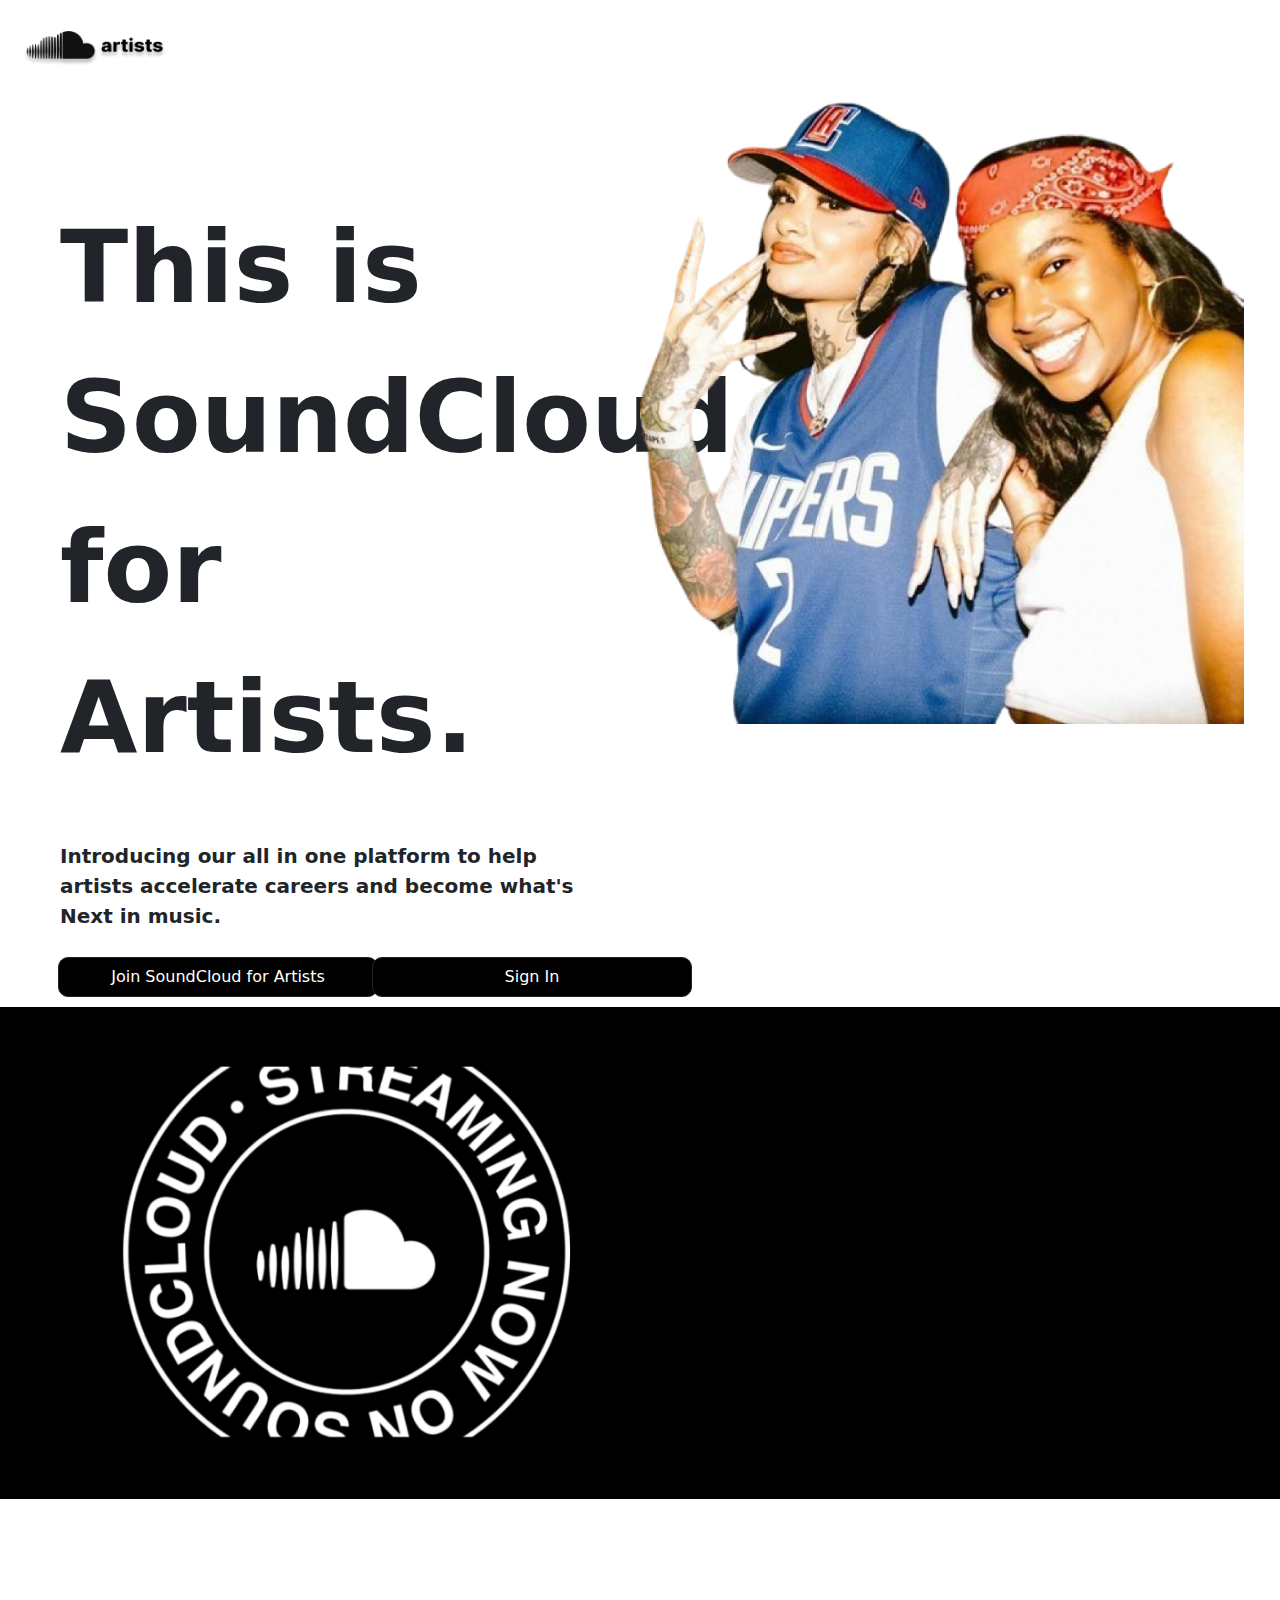
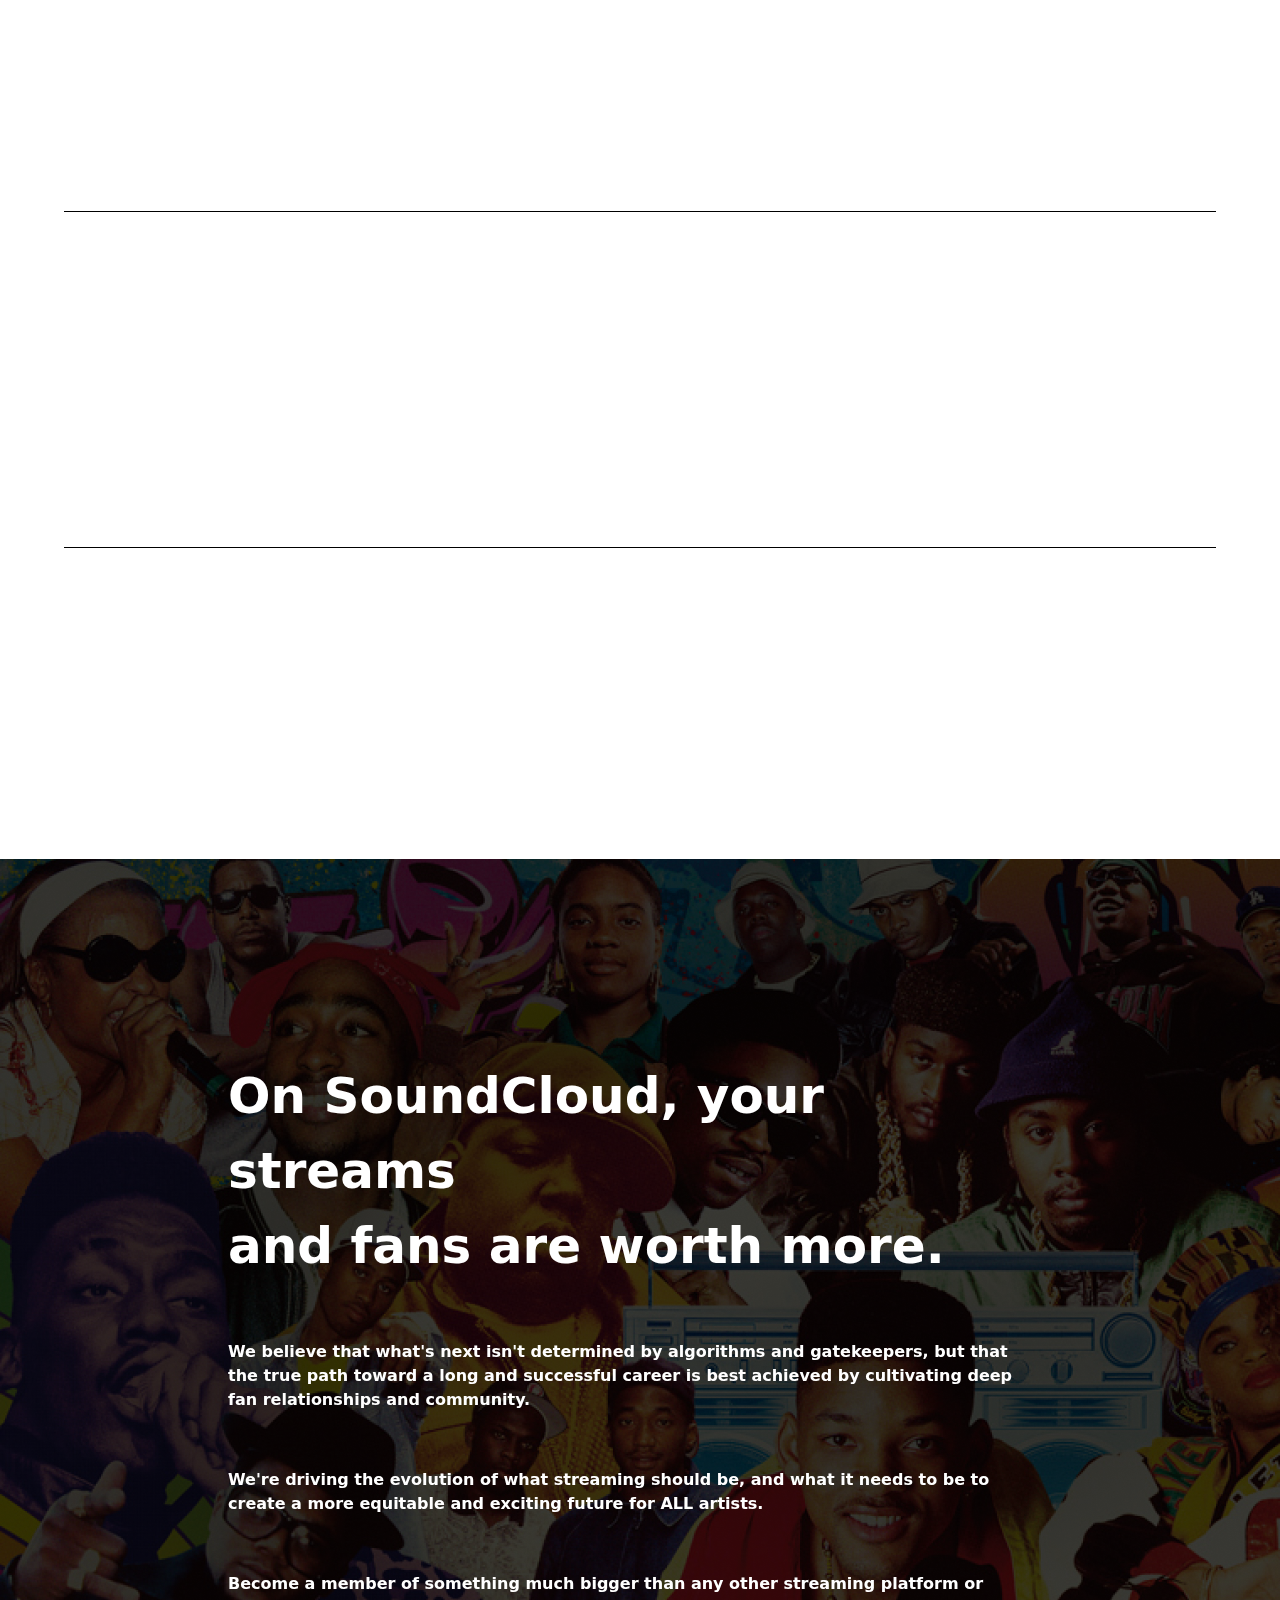
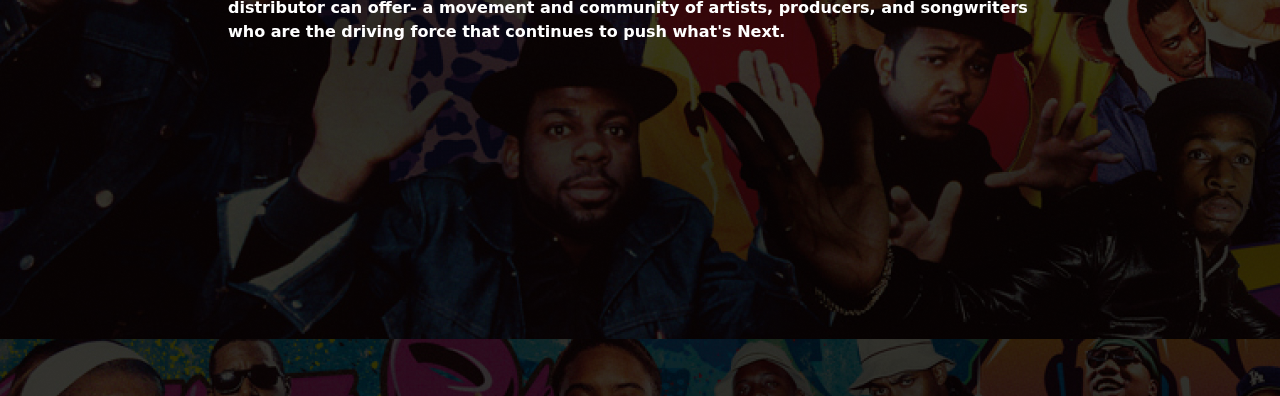
==== artists.html @ 9876b3ac "added images and artists page" ====
<!DOCTYPE html>
<html lang="en">

<head>
    <meta charset="UTF-8">
    <meta name="viewport" content="width=device-width, initial-scale=1.0">
    <title>Artists</title>
    <!-- bootstrap -->
    <link href="https://cdn.jsdelivr.net/npm/bootstrap@5.3.3/dist/css/bootstrap.min.css" rel="stylesheet"
        integrity="sha384-QWTKZyjpPEjISv5WaRU9OFeRpok6YctnYmDr5pNlyT2bRjXh0JMhjY6hW+ALEwIH" crossorigin="anonymous">
    <!-- css -->
    <link rel="stylesheet" href="styles.css">
    <!-- font -->
    <link rel="preconnect" href="https://fonts.googleapis.com">
    <link rel="preconnect" href="https://fonts.gstatic.com" crossorigin>
    <link href="https://fonts.googleapis.com/css2?family=Inter:wght@100..900&display=swap" rel="stylesheet">
    <!-- aos -->
    <link href="https://unpkg.com/aos@2.3.1/dist/aos.css" rel="stylesheet">

</head>

<body>
    <nav class="navbar navbar-expand">
        <!-- logo -->
        <div class="container-fluid">
            <a class="navbar-brand" href="index.html">
                <img src="images\artistslogo.png" alt="Soundcloud-logo" width="155px" height="71px">
            </a>
        </div>
    </nav>
    <!-- header -->
    <div class="row container-fluid">
        <div class="col-md-6">
            <div class="fw-bolder font100 ps-5 pt-5 mt-5">This is
                <br> SoundCloud for Artists.
            </div>
            <p class=" ps-5 pt-5 fs-5 fw-semibold">Introducing our all in one platform to help artists accelerate
                careers and become what's Next in music.</p>
            <div class="row">
                <div class="col-md-6 ps-5">
                    <button class="btn btn-dark" style="height: 40px; width: 20rem;">Join SoundCloud for
                        Artists</button>
                </div>
                <div class="col-md-6 ps-5">
                    <button class="btn btn-dark" style="height: 40px; width: 20rem;">Sign In</button>
                </div>
            </div>
        </div>
        <div class="col-md-6" data-aos="fade-up" data-aos-duration="3000">
            <img class="float-end img-fluid" src="images/kehlani.png" alt="artist">
        </div>
    </div>
    <!-- main -->
    <section class="bg-black container-fluid">
        <div class="row align-items-center" >
            <div class="col-md-6">
                <img class="ps-5 p-3 img-fluid" src="images/circle.png" alt="circle">
            </div>
            <div class="col-md-6 text-white" data-aos="fade-up">
                <p class="fw-bolder font50 pe-5 pt-2 mt-5">SoundCloud makes it easy to share your music and get
                    discovered.</p>
                <p class=" pe-5 pt-2">Not by just anyone, but an audience and community of 150 million plus
                    tastemakers…the day one early adopters that come to SoundCloud to discover and launch the careers of
                    artists like Billie Eilish, Post Malone, Lil Nas X and beyond.</p>
            </div>
        </div>
    </section>
    <!--  -->
    <section class="container-fluid">
        <div class="align-items-center">
            <div class="p-5 m-5" data-aos="fade-up">
                <h1 class="px-5">Get paid fairly for your music.</h1>
                <p class="px-5">Our revolutionary new fan-powered model is a more equitable and transparent approach
                    that pays artists
                    directly based on top fans' listening habits.</p>
            </div>
            <div class="line2"></div>
            <div class="align-items-center">
                <div class="p-5 m-5" data-aos="fade-up">
                    <h1 class="px-5">Access playlist opportunities, increase your streams and reach new fans.
                    </h1>
                    <p class="px-5">SoundCloud for Artists is the only platform that allows you to submit your tracks
                        for national airplay via SoundCloud Radio on SiriusXM. Start pitching now to get your tracks in
                        the hands of DSP playlist editors, A&R execs, brands, music supervisors and more.
                    </p>
                </div>
                <div class="line2"></div>
                <div class="align-items-center">
                    <div class="p-5 m-5" data-aos="fade-up">
                        <h1 class="px-5">Distribute your music to Spotify, Apple, TikTok, and more.
                        </h1>
                        <p class="px-5">SoundCloud is the only streaming platform that also amplifies the global reach
                            of your releases as a distributor to all major streaming platforms and social networks.

                        </p>
                    </div>
                </div>
    </section>
    <section class="container-fluid rapperbg text-white p-5 mt-5">
        <div class="row">
            <div class="col-md-10 p-5 m-5">
                <p class="fw-bolder font50 ps-5 pt-2 mt-5 ms-5">
                    On SoundCloud, your streams <br>and fans are worth more.
                </p>
                <p class="ps-5 pt-2 mt-5 ms-5 fw-semibold">
                    We believe that what's next isn't determined by algorithms and gatekeepers, but that the true path
                    toward a long and successful career is best achieved by cultivating deep fan relationships and
                    community.
                </p>
                <p class="ps-5 pt-2 mt-5 ms-5 fw-semibold">
                    We're driving the evolution of what streaming should be, and what it needs to be to create a more
                    equitable and exciting future for ALL artists.</p>
                <p class="ps-5 pt-2 mt-5 ms-5 fw-semibold">
                    Become a member of something much bigger than any other streaming platform or distributor can offer-
                    a
                    movement and community of artists, producers, and songwriters who are the driving force that
                    continues
                    to push what's Next.
                </p>
                <div class="row" data-aos="fade-up" data-aos-duration="3000">
                    <div class="col-md-3 ps-5 pt-2 mt-5 ms-5">
                        <button class="btn btn-light fw-semibold" style="height: 40px; width: 20rem;">Join
                            SoundCloud</button>
                    </div>
                    <div class="col-md-3 ps-5 pt-2 mt-5 ms-5">
                        <button class="btn btn-light fw-semibold" style="height: 40px; width: 20rem;">Sign In to your
                            SoundCloud Account </button>
                    </div>
                </div>
            </div>
        </div>

        <br>
        <br>
        <br>
        <br>


    </section>












    <script src="https://cdn.jsdelivr.net/npm/bootstrap@5.3.3/dist/js/bootstrap.bundle.min.js"
        integrity="sha384-YvpcrYf0tY3lHB60NNkmXc5s9fDVZLESaAA55NDzOxhy9GkcIdslK1eN7N6jIeHz"
        crossorigin="anonymous"></script>
    <script src="https://unpkg.com/aos@2.3.1/dist/aos.js"></script>
    <script>
        AOS.init();
    </script>
</body>

</html>
---- styles.css ----
.header-bg {
    background-image: url(images/headerbg.png);
    background-repeat: no-repeat;
    background-size: cover;
    opacity: 100%;
    padding-bottom: 150px;
    background-position: 50%;
}

.btn-primary {
    padding: 5px;
    margin: 10px;
    background-color: #ff5800;
    border-radius: 10px;
    --bs-btn-active-bg: #ff5800;
    --bs-btn-hover-bg: black;
}




.btn-secondary {
    padding: 5px;
    margin: 10px;
    background-color: #ffffff;
    border-radius: 10px
}

.btn-dark {
    padding: 5px;
    margin: 10px;
    background-color: black;
    border-radius: 10px
}

.search {
    width: 500px;
}

.orange {
    color: #ff5800;
}

.billiebg {
    background-image: url(images/billiebg.png);
    background-repeat: no-repeat;
    background-size: cover;
    opacity: 100%;
    padding: 250px;

}

.fontsize {
    font-size: 30px;
}

.signupbg {
    background-image: url(images/signupbg.png);
    position: relative;
    width: 1920px;
    height: 1080px;

}


.btn-facebook {
    --bs-btn-color: white;
    --bs-btn-bg: #4267B2;
    --bs-btn-active-bg: #4267B2;
    --bs-btn-active-border-color: #4267B2;
}

.btn-apple {
    --bs-btn-color: white;
    --bs-btn-hover-bg: gray;
    --bs-btn-hover-border-color: gray;
    --bs-btn-bg: black;
    --bs-btn-active-bg: black;
    --bs-btn-active-border-color: black;
}

.btn-google {
    --bs-btn-color: black;
    --bs-btn-bg: white;
    --bs-btn-hover-bg: gray;
    --bs-btn-hover-border-color: gray;
    --bs-btn-active-bg: white;
    --bs-btn-active-border-color: white;
}



.custom-divider {
    display: flex;
    align-items: center;
    text-align: center;
    flex-direction: row;
}

.line {
    flex-grow: 1;
    height: 1px;
    border: none;
    background-color: white;
}
.line2 {
    position: absolute;
    
    width: 90%;
    height: 1px;
    background-color: black;
    left: 5%;
}


.or-text {
    margin: 0 10px;
    font-weight: lighter;
    color: white;
}

.overflow {
    overflow: hidden;
}

.font100{
    font-size: 100px;
}

.font50{
    font-size: 50px;
}

.rapperbg{
    background-image: url(images/rapperbg.png);
    position: relative;
}
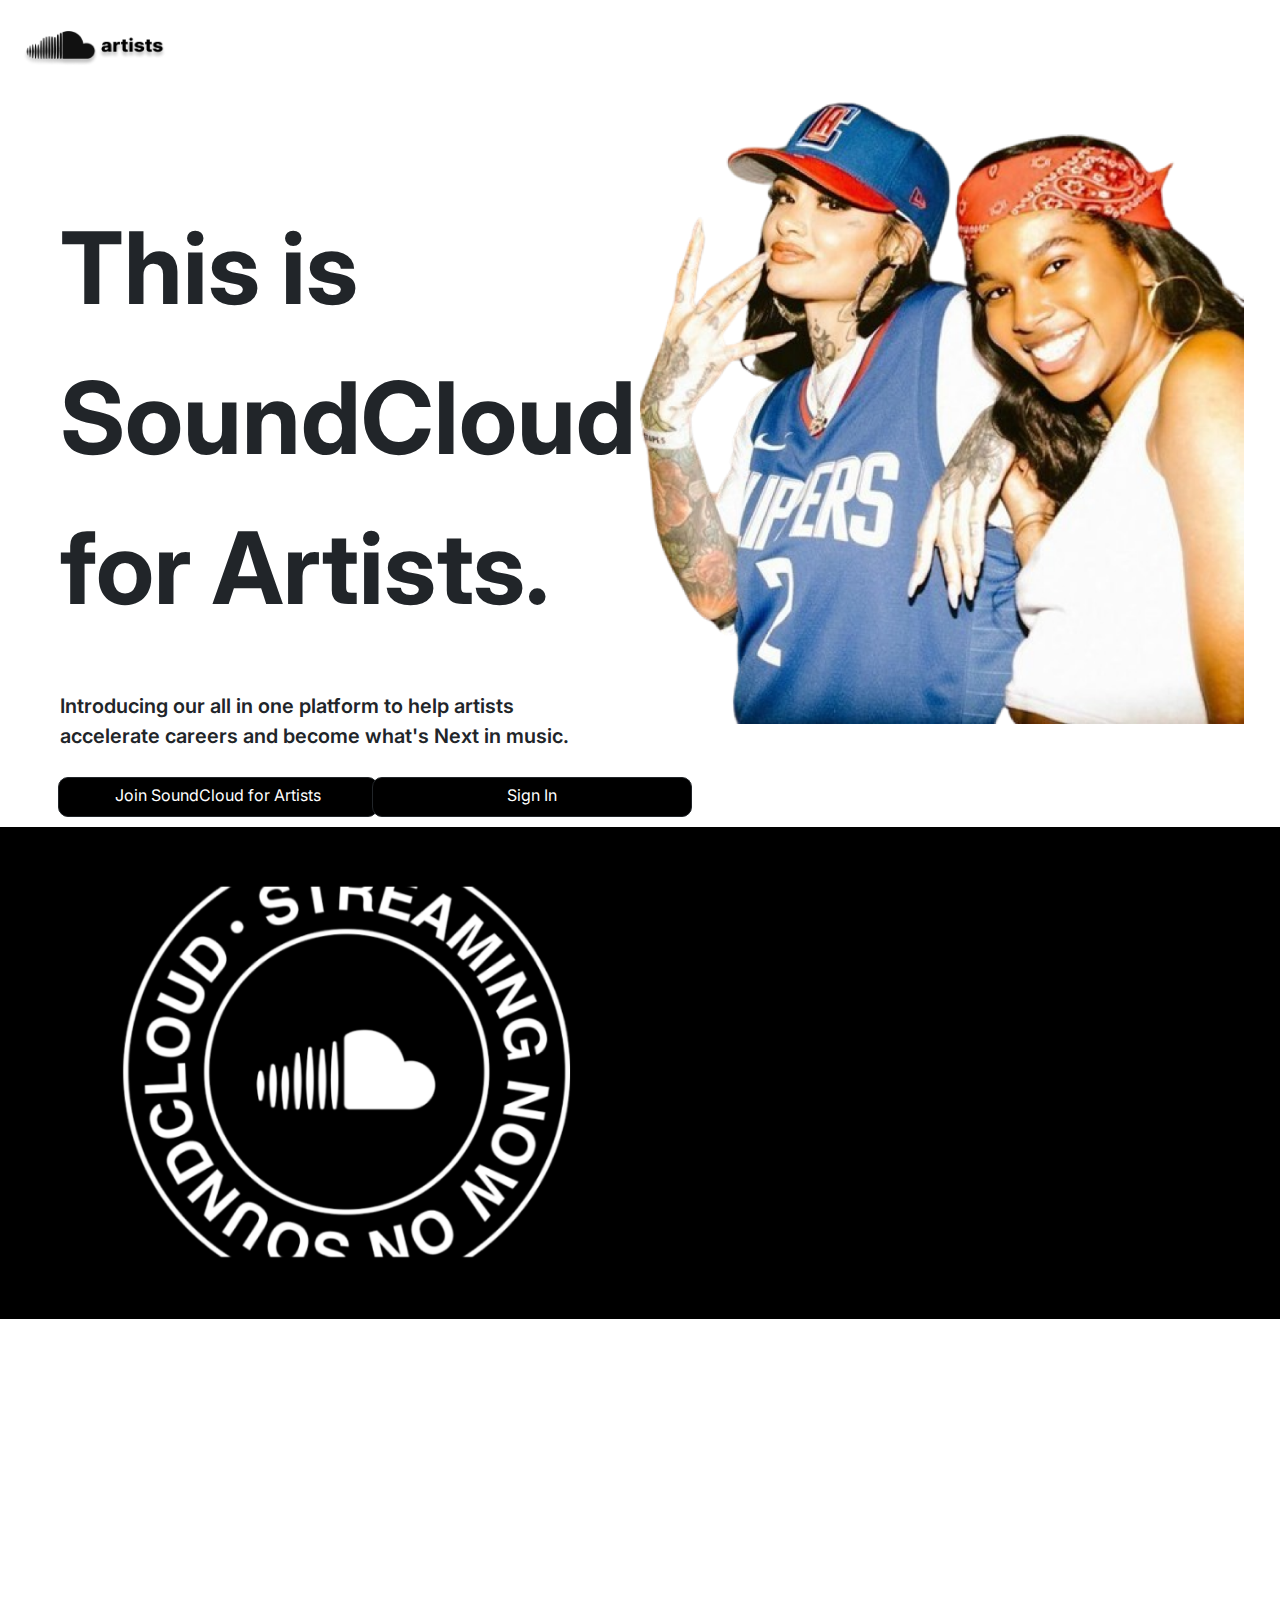
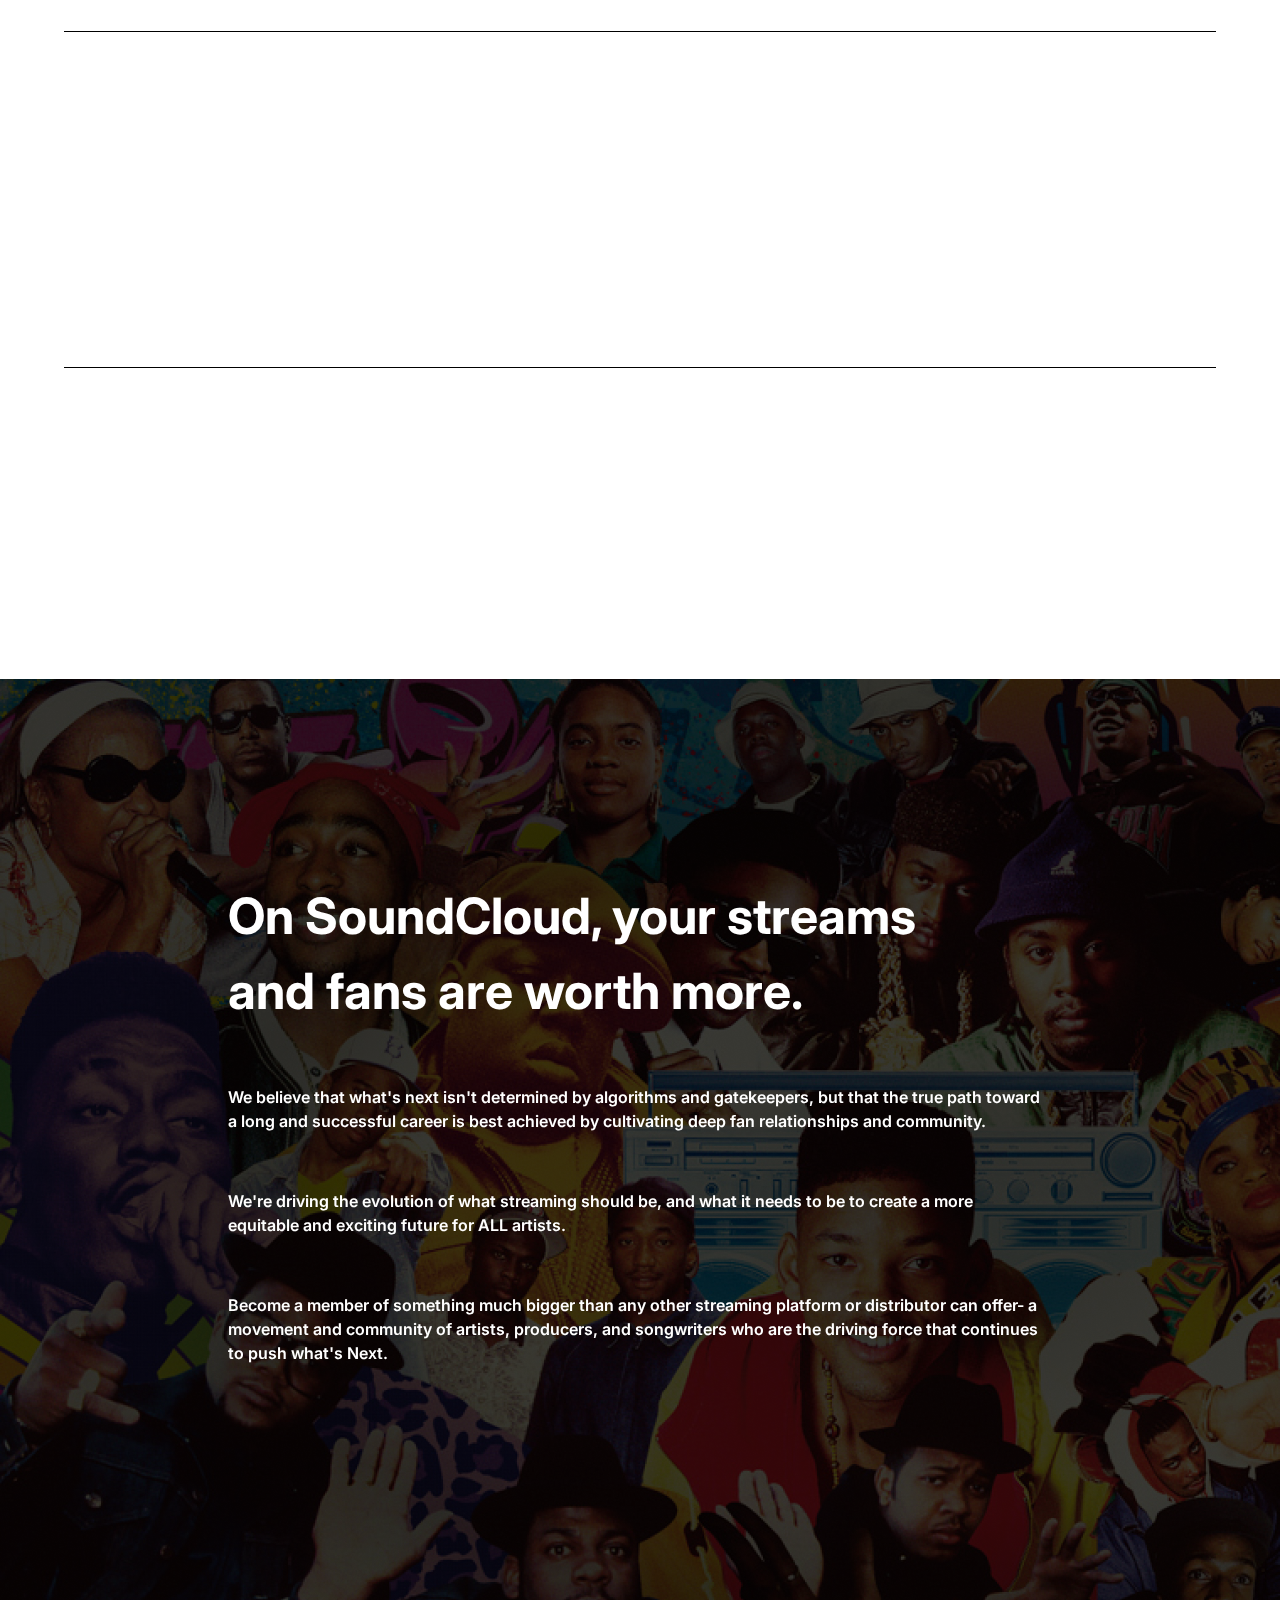
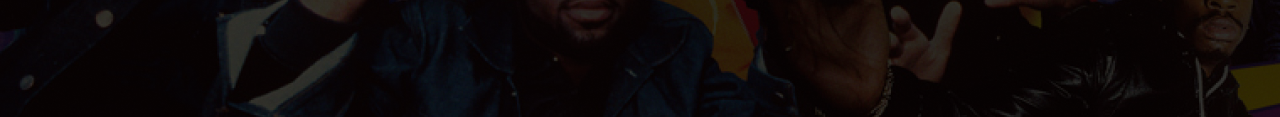
==== commit d46ee0c5: "added community page and font style" ====
--- a/artists.html
+++ b/artists.html
@@ -24,12 +24,12 @@
         <!-- logo -->
         <div class="container-fluid">
             <a class="navbar-brand" href="index.html">
-                <img src="images\artistslogo.png" alt="Soundcloud-logo" width="155px" height="71px">
+                <img src="images\artistslogo.png" alt="Artists-logo" width="155px" height="71px">
             </a>
         </div>
     </nav>
     <!-- header -->
-    <div class="row container-fluid">
+    <div class="row container-fluid" style="width: 100%; flex: 1;">
         <div class="col-md-6">
             <div class="fw-bolder font100 ps-5 pt-5 mt-5">This is
                 <br> SoundCloud for Artists.
@@ -38,11 +38,11 @@
                 careers and become what's Next in music.</p>
             <div class="row">
                 <div class="col-md-6 ps-5">
-                    <button class="btn btn-dark" style="height: 40px; width: 20rem;">Join SoundCloud for
-                        Artists</button>
+                    <a href="#" class="btn btn-dark" style="height: 40px; width: 20rem;">Join SoundCloud for
+                        Artists</a>
                 </div>
                 <div class="col-md-6 ps-5">
-                    <button class="btn btn-dark" style="height: 40px; width: 20rem;">Sign In</button>
+                    <a href="signup.html" class="btn btn-dark" style="height: 40px; width: 20rem;">Sign In</a>
                 </div>
             </div>
         </div>
@@ -52,7 +52,7 @@
     </div>
     <!-- main -->
     <section class="bg-black container-fluid">
-        <div class="row align-items-center" >
+        <div class="row align-items-center">
             <div class="col-md-6">
                 <img class="ps-5 p-3 img-fluid" src="images/circle.png" alt="circle">
             </div>
@@ -119,12 +119,13 @@
                 </p>
                 <div class="row" data-aos="fade-up" data-aos-duration="3000">
                     <div class="col-md-3 ps-5 pt-2 mt-5 ms-5">
-                        <button class="btn btn-light fw-semibold" style="height: 40px; width: 20rem;">Join
-                            SoundCloud</button>
+                        <a href="#" class="btn btn-light fw-semibold" style="height: 40px; width: 20rem;">Join
+                            SoundCloud</a>
                     </div>
                     <div class="col-md-3 ps-5 pt-2 mt-5 ms-5">
-                        <button class="btn btn-light fw-semibold" style="height: 40px; width: 20rem;">Sign In to your
-                            SoundCloud Account </button>
+                        <a href="signup.html" class="btn btn-light fw-semibold" style="height: 40px; width: 20rem;">Sign
+                            In to your
+                            SoundCloud Account </a>
                     </div>
                 </div>
             </div>
--- a/styles.css
+++ b/styles.css
@@ -127,6 +127,10 @@
     font-size: 100px;
 }
 
+.font75{
+    font-size: 75px;
+}
+
 .font50{
     font-size: 50px;
 }
@@ -138,3 +142,44 @@
 
 
 
+.soundcloud{
+position: relative;
+width: 100px;
+height: 17px;
+left: 30px;
+top: 165px;
+
+font-family: 'Inter';
+font-style: normal;
+font-weight: 600;
+font-size: 14px;
+line-height: 17px;
+
+
+color: #000000;
+
+transform: rotate(-90deg);
+}
+
+.btn-outline-light{
+    border-radius: 100px;
+}
+
+.circle-btn {
+    width: 50px;
+    height: 50px;
+    border-radius: 50%;
+    background-color: #ffffff;
+    color: black;
+    border-color: #000000;
+    font-size: 24px;
+    position: static;
+    bottom: 20px;
+    right: 20px;
+    cursor: pointer;
+    transition: background-color 0.3s ease;
+}
+
+body{
+    font-family: "Inter", sans-serif;
+}